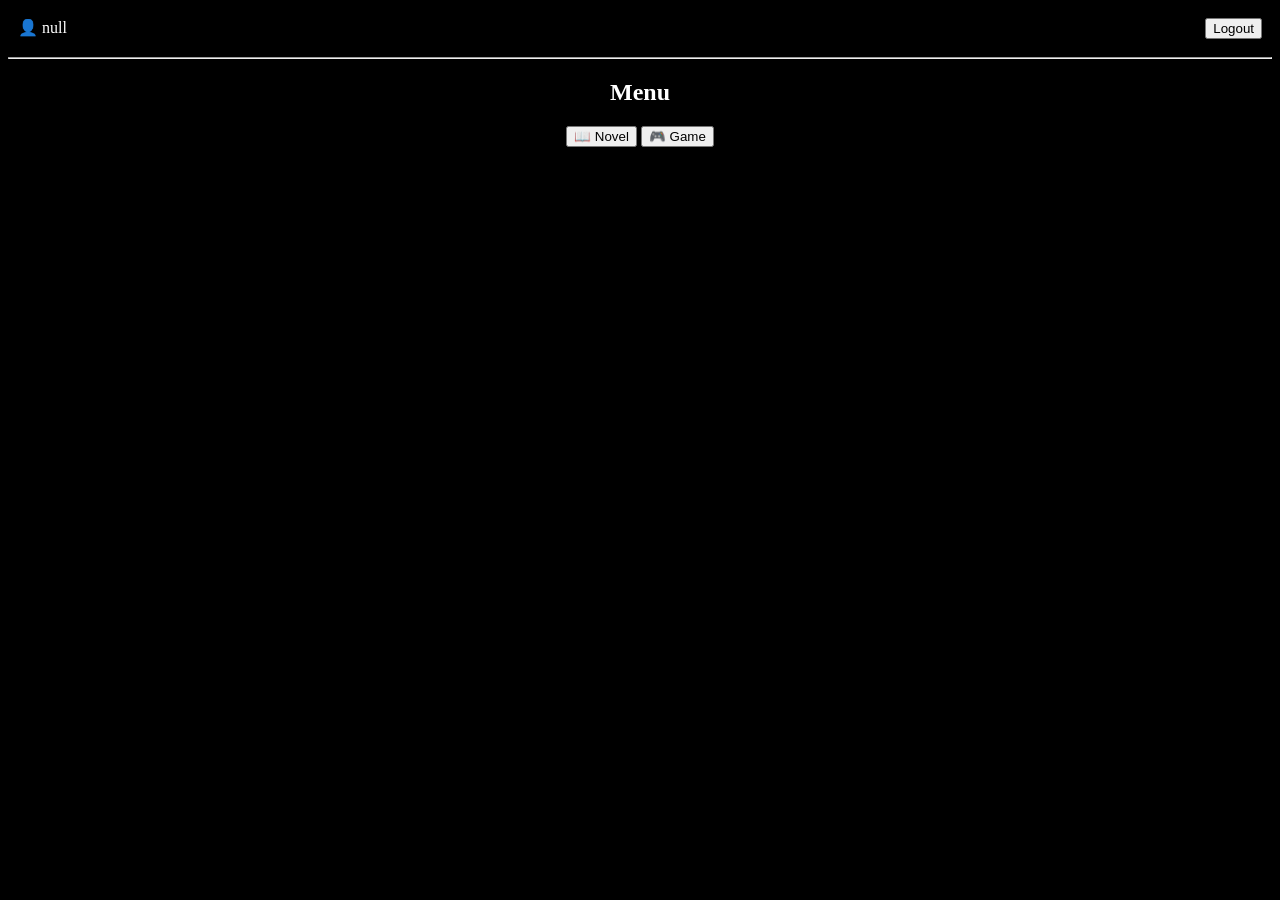
==== beranda.html @ 306807be "Update beranda.html" ====
<!DOCTYPE html>
<html lang="id">
<head>
  <meta charset="UTF-8">
  <title>Beranda</title>
</head>
<body style="background:black; color:white;">

<!-- HEADER -->
<div style="display:flex; justify-content:space-between; padding:10px;">
  <div id="namaUser">👤 User</div>
  <button onclick="logout()">Logout</button>
</div>

<hr>

<h2 style="text-align:center;">Menu</h2>

<div style="text-align:center;">
  <button onclick="masukNovel()">📖 Novel</button>
  <button onclick="masukGame()">🎮 Game</button>
</div>

<!-- TOMBOL + -->
<button id="btnTambah" onclick="tambahNovel()" 
style="position:fixed; bottom:20px; right:20px; 
background:blue; color:white; font-size:24px; border:none; border-radius:50%; width:50px; height:50px; display:none;">
+
</button>

<script>
  let email = localStorage.getItem("email");
  let role = localStorage.getItem("role");

  // tampilkan nama
  document.getElementById("namaUser").innerText = "👤 " + email;

  // tampilkan tombol + hanya admin
  if (role === "admin") {
    document.getElementById("btnTambah").style.display = "block";
  }

  function logout() {
    localStorage.clear();
    window.location.href = "index.html";
  }

  function masukNovel() {
    window.location.href = "novel.html";
  }

  function masukGame() {
    window.location.href = "game.html";
  }

  function tambahNovel() {
    alert("Fitur tambah novel (next step 🔥)");
  }
</script>

</body>
</html>
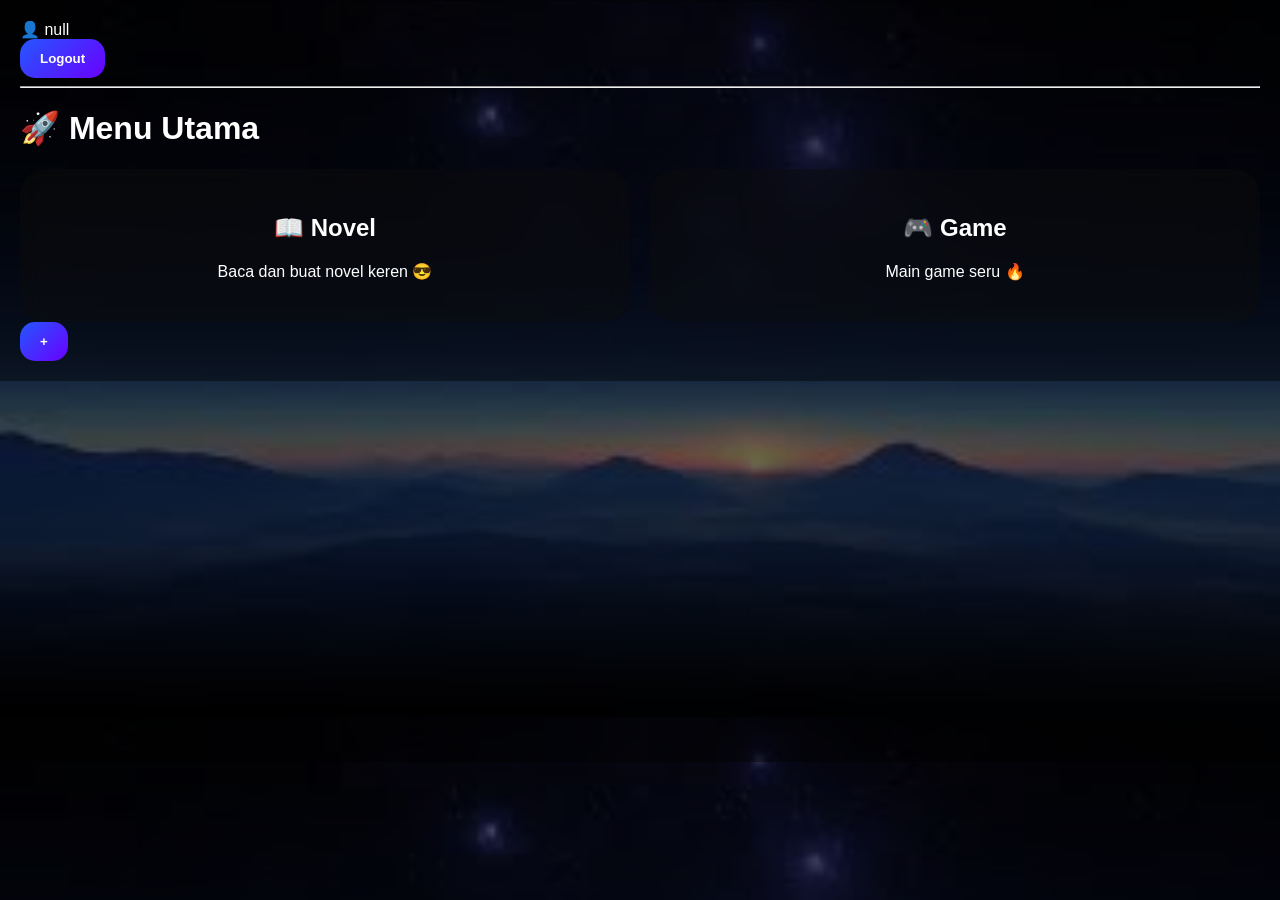
==== commit 0602601f: "beranda.html" ====
--- a/beranda.html
+++ b/beranda.html
@@ -1,61 +1,122 @@
 <!DOCTYPE html>
 <html lang="id">
+
 <head>
+
   <meta charset="UTF-8">
+
   <title>Beranda</title>
+
+  <link rel="stylesheet" href="beranda.css">
+
 </head>
-<body style="background:black; color:white;">
 
-<!-- HEADER -->
-<div style="display:flex; justify-content:space-between; padding:10px;">
-  <div id="namaUser">👤 User</div>
-  <button onclick="logout()">Logout</button>
-</div>
+<body>
 
-<hr>
+  <!-- HEADER -->
+  <div class="topbar">
 
-<h2 style="text-align:center;">Menu</h2>
+    <div id="namaUser">
+      👤 User
+    </div>
 
-<div style="text-align:center;">
-  <button onclick="masukNovel()">📖 Novel</button>
-  <button onclick="masukGame()">🎮 Game</button>
-</div>
+    <button onclick="logout()">
+      Logout
+    </button>
 
-<!-- TOMBOL + -->
-<button id="btnTambah" onclick="tambahNovel()" 
-style="position:fixed; bottom:20px; right:20px; 
-background:blue; color:white; font-size:24px; border:none; border-radius:50%; width:50px; height:50px; display:none;">
-+
-</button>
+  </div>
+
+  <hr>
+
+  <h1 class="title">
+    🚀 Menu Utama
+  </h1>
+
+  <!-- MENU -->
+  <div class="menu">
+
+    <div class="card" onclick="masukNovel()">
+
+      <h2>📖 Novel</h2>
+
+      <p>
+        Baca dan buat novel keren 😎
+      </p>
+
+    </div>
+
+    <div class="card" onclick="masukGame()">
+
+      <h2>🎮 Game</h2>
+
+      <p>
+        Main game seru 🔥
+      </p>
+
+    </div>
+
+  </div>
+
+  <!-- TOMBOL + -->
+  <button
+  id="btnTambah"
+  onclick="tambahNovel()">
+
+    +
+
+  </button>
 
 <script>
-  let email = localStorage.getItem("email");
-  let role = localStorage.getItem("role");
+
+  let email =
+  localStorage.getItem("email");
+
+  let role =
+  localStorage.getItem("role");
 
   // tampilkan nama
-  document.getElementById("namaUser").innerText = "👤 " + email;
+  document.getElementById(
+    "namaUser"
+  ).innerText =
+  "👤 " + email;
 
-  // tampilkan tombol + hanya admin
-  if (role === "admin") {
-    document.getElementById("btnTambah").style.display = "block";
+  // tombol +
+  if(role === "admin"){
+
+    document.getElementById(
+      "btnTambah"
+    ).style.display = "block";
+
   }
 
-  function logout() {
+  function logout(){
+
     localStorage.clear();
-    window.location.href = "index.html";
+
+    window.location.href =
+    "index.html";
   }
 
-  function masukNovel() {
-    window.location.href = "novel.html";
+  function masukNovel(){
+
+    window.location.href =
+    "novel.html";
   }
 
-  function masukGame() {
-    window.location.href = "game.html";
+  function masukGame(){
+
+    window.location.href =
+    "game.html";
   }
 
-  function tambahNovel() {
-    alert("Fitur tambah novel (next step 🔥)");
+  function tambahNovel(){
+
+    alert(
+      "🔥 Fitur tambah novel coming soon"
+    );
+
   }
+
 </script>
 
 </body>
--- a/beranda.css
+++ b/beranda.css
@@ -0,0 +1,88 @@
+/* =========================
+   beranda.css
+========================= */
+
+body{
+
+  margin:0;
+
+  padding:20px;
+
+  font-family:Arial;
+
+  background:
+  linear-gradient(
+    rgba(0,0,0,0.55),
+    rgba(0,0,0,0.75)
+  ),
+  url("bg.jpg");
+
+  background-size:cover;
+
+  color:white;
+}
+
+.container{
+
+  max-width:1000px;
+
+  margin:auto;
+}
+
+.menu{
+
+  display:grid;
+
+  grid-template-columns:
+  repeat(auto-fit,minmax(220px,1fr));
+
+  gap:20px;
+}
+
+.card{
+
+  background:
+  rgba(15,15,15,0.45);
+
+  backdrop-filter:blur(12px);
+
+  border-radius:25px;
+
+  padding:25px;
+
+  text-align:center;
+
+  cursor:pointer;
+
+  transition:0.25s;
+}
+
+.card:hover{
+
+  transform:translateY(-5px);
+
+  box-shadow:
+  0 0 25px rgba(120,100,255,0.5);
+}
+
+button{
+
+  border:none;
+
+  border-radius:15px;
+
+  padding:12px 20px;
+
+  background:
+  linear-gradient(
+    135deg,
+    #2457ff,
+    #6a00ff
+  );
+
+  color:white;
+
+  font-weight:bold;
+
+  cursor:pointer;
+}
